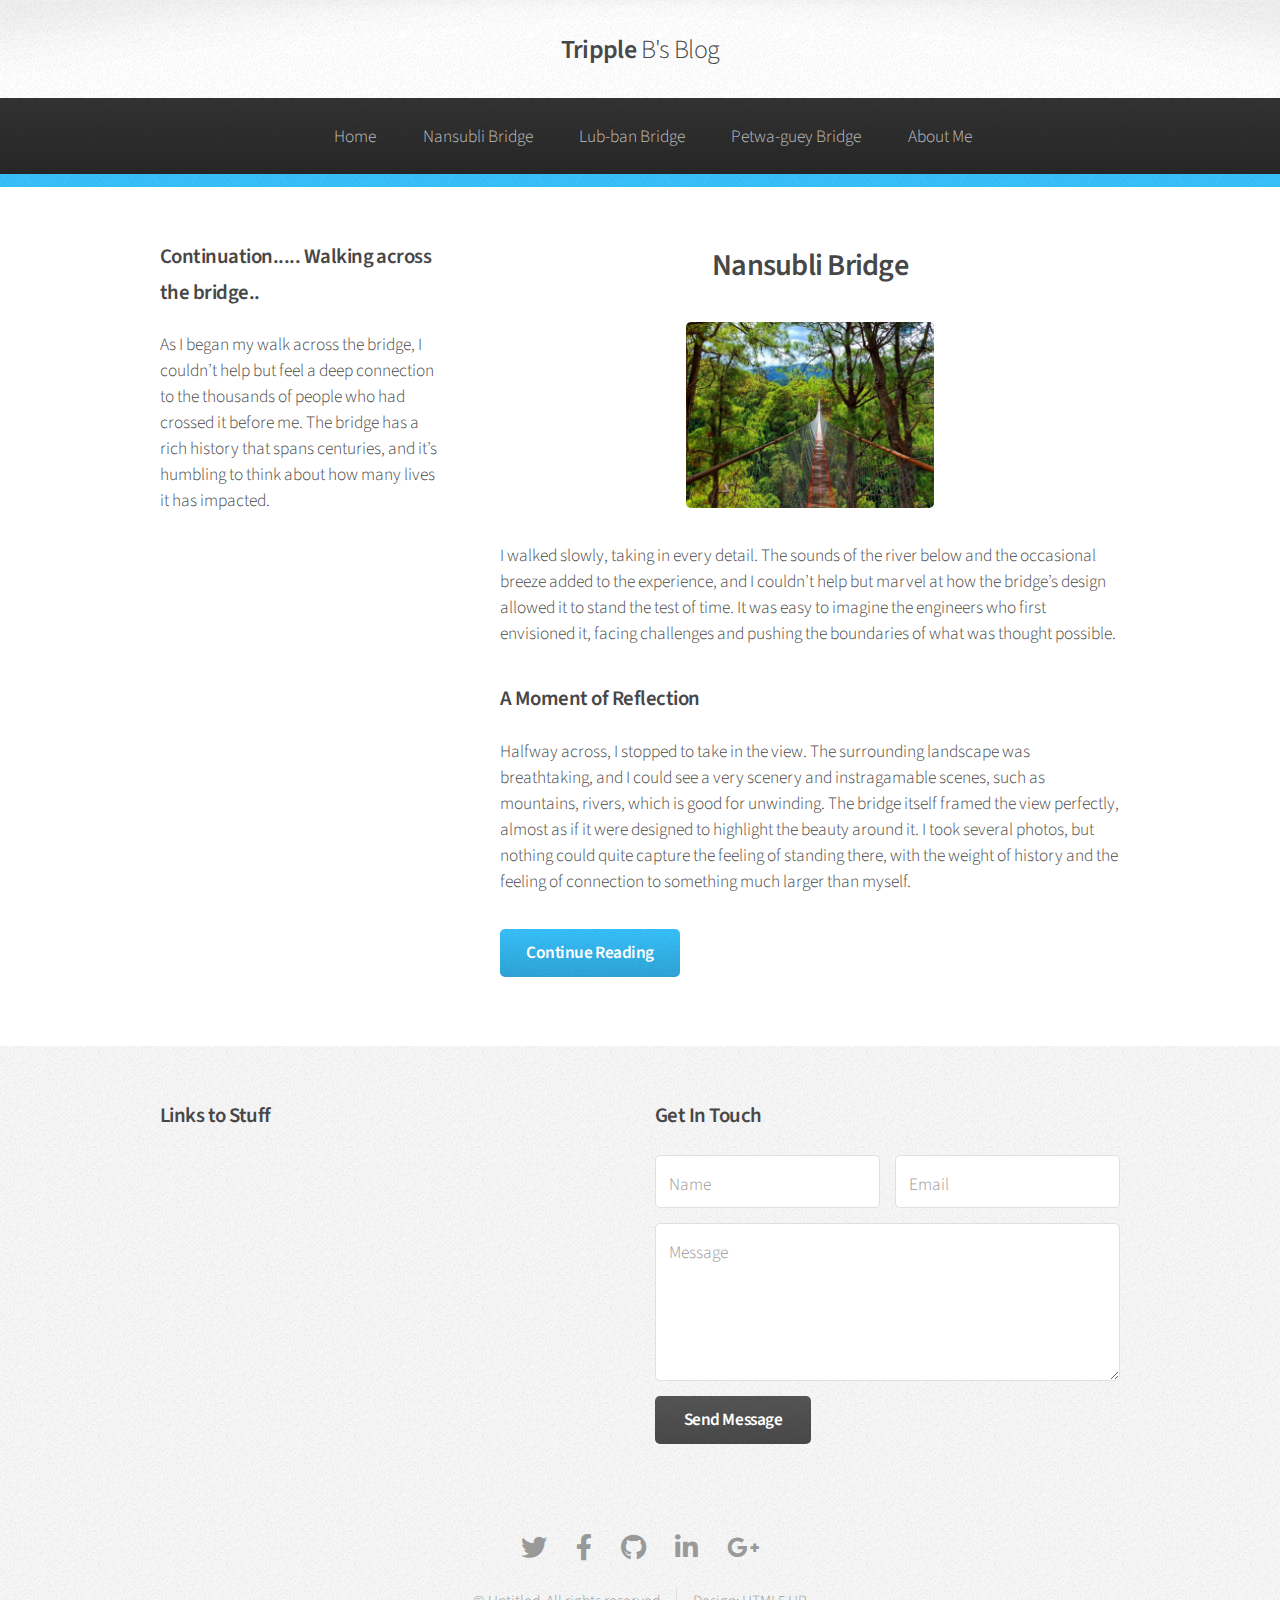
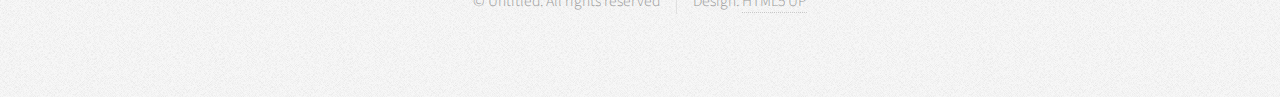
==== left-sidebar.html @ b0887f1e "Add files via upload" ====
<!DOCTYPE HTML>
<!--
	Arcana by HTML5 UP
	html5up.net | @ajlkn
	Free for personal and commercial use under the CCA 3.0 license (html5up.net/license)
-->
<html>
	<head>
		<title>tripple b's blog</title>
		<meta charset="utf-8" />
		<meta name="viewport" content="width=device-width, initial-scale=1, user-scalable=no" />
		<link rel="stylesheet" href="assets/css/main.css" />
	</head>
	<body class="is-preload">
		<div id="page-wrapper">

			<!-- Header -->
				<div id="header">

					<!-- Logo -->
						<h1><a href="index.html" id="logo">Tripple <em>B's Blog</em></a></h1>

					<!-- Nav -->
						<nav id="nav">
							<ul>
								<li><a href="index.html">Home</a></li>
								<li><a href="left-sidebar.html">Nansubli Bridge</a></li>
								<li><a href="right-sidebar.html">Lub-ban Bridge</a></li>
								<li><a href="two-sidebar.html">Petwa-guey Bridge</a></li>
								<li><a href="no-sidebar.html">About Me</a></li>
							</ul>
						</nav>

				</div>

			<!-- Main -->
				<section class="wrapper style1">
					<div class="container">
						<div class="row gtr-200">
							<div class="col-4 col-12-narrower">
								<div id="sidebar">

									<!-- Sidebar -->

										<section>
											<h3>Continuation..... Walking across the bridge..</h3>
											<p>As I began my walk across the bridge, I couldn’t help but feel a deep connection
												 to the thousands of people who had crossed it before me. The bridge has a rich 
												 history that spans centuries, and it’s humbling to think about how many lives 
												 it has impacted.

												</p>
										</section>
								</div>
							</div>
							<div class="col-8  col-12-narrower imp-narrower">
								<div id="content">

									<!-- Content -->

										<article>
											<header>
												<h2 style="text-align:center;">Nansubli Bridge</h2>
											</header>

											<span class="image featured"><img src="images/nansubli-bridge.jpg" alt="" /></span>

											<p>I walked slowly, taking in every detail. The sounds of the river below and the 
												occasional breeze added to the experience, and I couldn’t help but marvel at
												how the bridge’s design allowed it to stand the test of time. It was easy to 
												imagine the engineers who first envisioned it, facing challenges and pushing 
												the boundaries of what was thought possible.</p>

											<h3>A Moment of Reflection</h3>
											<p>Halfway across, I stopped to take in the view. The surrounding landscape was 
												breathtaking, and I could see a very scenery and instragamable scenes, such as mountains,
												 rivers, which is good for unwinding. The bridge itself framed the view perfectly, almost as 
												 if it were designed to highlight the beauty around it. I took several photos,
												  but nothing could quite capture the feeling of standing there, with the weight 
												  of history and the feeling of connection to something much larger than myself.</p>	
										</article>
										<footer>
											<a href="two-sidebar.html" class="button">Continue Reading</a>
										</footer>

								</div>
							</div>
						</div>
					</div>
				</section>

			<!-- Footer -->
				<div id="footer">
					<div class="container">
						<div class="row">
							<section class="col-3 col-6-narrower col-12-mobilep">
								<h3>Links to Stuff</h3>
								<ul class="links">
									<li><iframe width="560" height="315" src="https://www.youtube.com/embed/kICZlQ11jVE?si=MT_RJ6s
										PbfXjJcJY" title="YouTube video player" frameborder="0" allow="accelerometer; autoplay; cl
										ipboard-write; encrypted-media; gyroscope; picture-in-picture; web-share" referrerpolicy="
										strict-origin-when-cross-origin" allowfullscreen></iframe></li>
								</ul>
							</section>
							<section class="col-3 col-6-narrower col-12-mobilep">

							</section>
							<section class="col-6 col-12-narrower">
								<h3>Get In Touch</h3>
								<form>
									<div class="row gtr-50">
										<div class="col-6 col-12-mobilep">
											<input type="text" name="name" id="name" placeholder="Name" />
										</div>
										<div class="col-6 col-12-mobilep">
											<input type="email" name="email" id="email" placeholder="Email" />
										</div>
										<div class="col-12">
											<textarea name="message" id="message" placeholder="Message" rows="5"></textarea>
										</div>
										<div class="col-12">
											<ul class="actions">
												<li><input type="submit" class="button alt" value="Send Message" /></li>
											</ul>
										</div>
									</div>
								</form>
							</section>
						</div>
					</div>

					<!-- Icons -->
						<ul class="icons">
							<li><a href="#" class="icon brands fa-twitter"><span class="label">Twitter</span></a></li>
							<li><a href="#" class="icon brands fa-facebook-f"><span class="label">Facebook</span></a></li>
							<li><a href="#" class="icon brands fa-github"><span class="label">GitHub</span></a></li>
							<li><a href="#" class="icon brands fa-linkedin-in"><span class="label">LinkedIn</span></a></li>
							<li><a href="#" class="icon brands fa-google-plus-g"><span class="label">Google+</span></a></li>
						</ul>

					<!-- Copyright -->
						<div class="copyright">
							<ul class="menu">
								<li>&copy; Untitled. All rights reserved</li><li>Design: <a href="http://html5up.net">HTML5 UP</a></li>
							</ul>
						</div>

				</div>

		</div>
	</body>
</html>
---- assets/css/main.css ----
@import url("fontawesome-all.min.css");
@import url("https://fonts.googleapis.com/css?family=Source+Sans+Pro:300,300italic,600,600italic");

/*
	Arcana by HTML5 UP
	html5up.net | @ajlkn
	Free for personal and commercial use under the CCA 3.0 license (html5up.net/license)
*/

html, body, div, span, applet, object,
iframe, h1, h2, h3, h4, h5, h6, p, blockquote,
pre, a, abbr, acronym, address, big, cite,
code, del, dfn, em, img, ins, kbd, q, s, samp,
small, strike, strong, sub, sup, tt, var, b,
u, i, center, dl, dt, dd, ol, ul, li, fieldset,
form, label, legend, table, caption, tbody,
tfoot, thead, tr, th, td, article, aside,
canvas, details, embed, figure, figcaption,
footer, header, hgroup, menu, nav, output, ruby,
section, summary, time, mark, audio, video {
	margin: 0;
	padding: 0;
	border: 0;
	font-size: 100%;
	font: inherit;
	vertical-align: baseline;}

article, aside, details, figcaption, figure,
footer, header, hgroup, menu, nav, section {
	display: block;}

body {
	line-height: 1;
}

ol, ul {
	list-style: none;
}

blockquote, q {
	quotes: none;
}

	blockquote:before, blockquote:after, q:before, q:after {
		content: '';
		content: none;
	}

table {
	border-collapse: collapse;
	border-spacing: 0;
}

body {
	-webkit-text-size-adjust: none;
}

mark {
	background-color: transparent;
	color: inherit;
}

input::-moz-focus-inner {
	border: 0;
	padding: 0;
}

input, select, textarea {
	-moz-appearance: none;
	-webkit-appearance: none;
	-ms-appearance: none;
	appearance: none;
}

/* Basic */

	html {
		box-sizing: border-box;
	}

	*, *:before, *:after {
		box-sizing: inherit;
	}

	body {
		background: #f7f7f7 url("images/bg01.png");
	}

		body.is-preload *, body.is-preload *:before, body.is-preload *:after {
			-moz-animation: none !important;
			-webkit-animation: none !important;
			-ms-animation: none !important;
			animation: none !important;
			-moz-transition: none !important;
			-webkit-transition: none !important;
			-ms-transition: none !important;
			transition: none !important;
		}

	body, input, select, textarea {
		color: #474747;
		font-family: 'Source Sans Pro', sans-serif;
		font-size: 16pt;
		font-weight: 300;
		line-height: 1.65em;
	}

	a {
		-moz-transition: color 0.2s ease-in-out, border-color 0.2s ease-in-out, opacity 0.2s ease-in-out;
		-webkit-transition: color 0.2s ease-in-out, border-color 0.2s ease-in-out, opacity 0.2s ease-in-out;
		-ms-transition: color 0.2s ease-in-out, border-color 0.2s ease-in-out, opacity 0.2s ease-in-out;
		transition: color 0.2s ease-in-out, border-color 0.2s ease-in-out, opacity 0.2s ease-in-out;
		color: #37c0fb;
		text-decoration: none;
		border-bottom: dotted 1px;
	}

		a:hover {
			color: #37c0fb;
			border-bottom-color: transparent;
		}

	strong, b {
		font-weight: 600;
	}

	em, i {
		font-style: italic;
	}

	p, ul, ol, dl, table, blockquote {
		margin: 0 0 2em 0;
	}

	h1, h2, h3, h4, h5, h6 {
		color: inherit;
		font-weight: 600;
		line-height: 1.75em;
		margin-bottom: 1em;
	}

		h1 a, h2 a, h3 a, h4 a, h5 a, h6 a {
			color: inherit;
			text-decoration: none;
		}

		h1 em, h2 em, h3 em, h4 em, h5 em, h6 em {
			font-style: normal;
			font-weight: 300;
		}

	h2 {
		font-size: 1.75em;
		letter-spacing: -0.025em;
	}

	h3 {
		font-size: 1.2em;
		letter-spacing: -0.025em;
	}

	sub {
		font-size: 0.8em;
		position: relative;
		top: 0.5em;
	}

	sup {
		font-size: 0.8em;
		position: relative;
		top: -0.5em;
	}

	hr {
		border-top: solid 1px #e0e0e0;
		border: 0;
		margin-bottom: 1.5em;
	}

	blockquote {
		border-left: solid 0.5em #e0e0e0;
		font-style: italic;
		padding: 1em 0 1em 2em;
	}

/* Container */

	.container {
		margin: 0 auto;
		max-width: 100%;
		width: 1400px;
	}

		@media screen and (max-width: 1680px) {

			.container {
				width: 1200px;
			}

		}

		@media screen and (max-width: 1280px) {

			.container {
				width: 960px;
			}

		}

		@media screen and (max-width: 980px) {

			.container {
				width: 95%;
			}

		}

		@media screen and (max-width: 840px) {

			.container {
				width: 95%;
			}

		}

		@media screen and (max-width: 736px) {

			.container {
				width: 90%;
			}

		}

		@media screen and (max-width: 480px) {

			.container {
				width: 100%;
			}

		}

/* Row */

	.row {
		display: flex;
		flex-wrap: wrap;
		box-sizing: border-box;
		align-items: stretch;
	}

		.row > * {
			box-sizing: border-box;
		}

		.row.gtr-uniform > * > :last-child {
			margin-bottom: 0;
		}

		.row.aln-left {
			justify-content: flex-start;
		}

		.row.aln-center {
			justify-content: center;
		}

		.row.aln-right {
			justify-content: flex-end;
		}

		.row.aln-top {
			align-items: flex-start;
		}

		.row.aln-middle {
			align-items: center;
		}

		.row.aln-bottom {
			align-items: flex-end;
		}

		.row > .imp {
			order: -1;
		}

		.row > .col-1 {
			width: 8.33333%;
		}

		.row > .off-1 {
			margin-left: 8.33333%;
		}

		.row > .col-2 {
			width: 16.66667%;
		}

		.row > .off-2 {
			margin-left: 16.66667%;
		}

		.row > .col-3 {
			width: 25%;
		}

		.row > .off-3 {
			margin-left: 25%;
		}

		.row > .col-4 {
			width: 33.33333%;
		}

		.row > .off-4 {
			margin-left: 33.33333%;
		}

		.row > .col-5 {
			width: 41.66667%;
		}

		.row > .off-5 {
			margin-left: 41.66667%;
		}

		.row > .col-6 {
			width: 50%;
		}

		.row > .off-6 {
			margin-left: 50%;
		}

		.row > .col-7 {
			width: 58.33333%;
		}

		.row > .off-7 {
			margin-left: 58.33333%;
		}

		.row > .col-8 {
			width: 66.66667%;
		}

		.row > .off-8 {
			margin-left: 66.66667%;
		}

		.row > .col-9 {
			width: 75%;
		}

		.row > .off-9 {
			margin-left: 75%;
		}

		.row > .col-10 {
			width: 83.33333%;
		}

		.row > .off-10 {
			margin-left: 83.33333%;
		}

		.row > .col-11 {
			width: 91.66667%;
		}

		.row > .off-11 {
			margin-left: 91.66667%;
		}

		.row > .col-12 {
			width: 100%;
		}

		.row > .off-12 {
			margin-left: 100%;
		}

		.row.gtr-0 {
			margin-top: 0px;
			margin-left: 0px;
		}

			.row.gtr-0 > * {
				padding: 0px 0 0 0px;
			}

			.row.gtr-0.gtr-uniform {
				margin-top: 0px;
			}

				.row.gtr-0.gtr-uniform > * {
					padding-top: 0px;
				}

		.row.gtr-25 {
			margin-top: -12.5px;
			margin-left: -12.5px;
		}

			.row.gtr-25 > * {
				padding: 12.5px 0 0 12.5px;
			}

			.row.gtr-25.gtr-uniform {
				margin-top: -12.5px;
			}

				.row.gtr-25.gtr-uniform > * {
					padding-top: 12.5px;
				}

		.row.gtr-50 {
			margin-top: -25px;
			margin-left: -25px;
		}

			.row.gtr-50 > * {
				padding: 25px 0 0 25px;
			}

			.row.gtr-50.gtr-uniform {
				margin-top: -25px;
			}

				.row.gtr-50.gtr-uniform > * {
					padding-top: 25px;
				}

		.row {
			margin-top: -50px;
			margin-left: -50px;
		}

			.row > * {
				padding: 50px 0 0 50px;
			}

			.row.gtr-uniform {
				margin-top: -50px;
			}

				.row.gtr-uniform > * {
					padding-top: 50px;
				}

		.row.gtr-150 {
			margin-top: -75px;
			margin-left: -75px;
		}

			.row.gtr-150 > * {
				padding: 75px 0 0 75px;
			}

			.row.gtr-150.gtr-uniform {
				margin-top: -75px;
			}

				.row.gtr-150.gtr-uniform > * {
					padding-top: 75px;
				}

		.row.gtr-200 {
			margin-top: -100px;
			margin-left: -100px;
		}

			.row.gtr-200 > * {
				padding: 100px 0 0 100px;
			}

			.row.gtr-200.gtr-uniform {
				margin-top: -100px;
			}

				.row.gtr-200.gtr-uniform > * {
					padding-top: 100px;
				}

		@media screen and (max-width: 1680px) {

			.row {
				display: flex;
				flex-wrap: wrap;
				box-sizing: border-box;
				align-items: stretch;
			}

				.row > * {
					box-sizing: border-box;
				}

				.row.gtr-uniform > * > :last-child {
					margin-bottom: 0;
				}

				.row.aln-left {
					justify-content: flex-start;
				}

				.row.aln-center {
					justify-content: center;
				}

				.row.aln-right {
					justify-content: flex-end;
				}

				.row.aln-top {
					align-items: flex-start;
				}

				.row.aln-middle {
					align-items: center;
				}

				.row.aln-bottom {
					align-items: flex-end;
				}

				.row > .imp-wide {
					order: -1;
				}

				.row > .col-1-wide {
					width: 8.33333%;
				}

				.row > .off-1-wide {
					margin-left: 8.33333%;
				}

				.row > .col-2-wide {
					width: 16.66667%;
				}

				.row > .off-2-wide {
					margin-left: 16.66667%;
				}

				.row > .col-3-wide {
					width: 25%;
				}

				.row > .off-3-wide {
					margin-left: 25%;
				}

				.row > .col-4-wide {
					width: 33.33333%;
				}

				.row > .off-4-wide {
					margin-left: 33.33333%;
				}

				.row > .col-5-wide {
					width: 41.66667%;
				}

				.row > .off-5-wide {
					margin-left: 41.66667%;
				}

				.row > .col-6-wide {
					width: 50%;
				}

				.row > .off-6-wide {
					margin-left: 50%;
				}

				.row > .col-7-wide {
					width: 58.33333%;
				}

				.row > .off-7-wide {
					margin-left: 58.33333%;
				}

				.row > .col-8-wide {
					width: 66.66667%;
				}

				.row > .off-8-wide {
					margin-left: 66.66667%;
				}

				.row > .col-9-wide {
					width: 75%;
				}

				.row > .off-9-wide {
					margin-left: 75%;
				}

				.row > .col-10-wide {
					width: 83.33333%;
				}

				.row > .off-10-wide {
					margin-left: 83.33333%;
				}

				.row > .col-11-wide {
					width: 91.66667%;
				}

				.row > .off-11-wide {
					margin-left: 91.66667%;
				}

				.row > .col-12-wide {
					width: 100%;
				}

				.row > .off-12-wide {
					margin-left: 100%;
				}

				.row.gtr-0 {
					margin-top: 0px;
					margin-left: 0px;
				}

					.row.gtr-0 > * {
						padding: 0px 0 0 0px;
					}

					.row.gtr-0.gtr-uniform {
						margin-top: 0px;
					}

						.row.gtr-0.gtr-uniform > * {
							padding-top: 0px;
						}

				.row.gtr-25 {
					margin-top: -10px;
					margin-left: -10px;
				}

					.row.gtr-25 > * {
						padding: 10px 0 0 10px;
					}

					.row.gtr-25.gtr-uniform {
						margin-top: -10px;
					}

						.row.gtr-25.gtr-uniform > * {
							padding-top: 10px;
						}

				.row.gtr-50 {
					margin-top: -20px;
					margin-left: -20px;
				}

					.row.gtr-50 > * {
						padding: 20px 0 0 20px;
					}

					.row.gtr-50.gtr-uniform {
						margin-top: -20px;
					}

						.row.gtr-50.gtr-uniform > * {
							padding-top: 20px;
						}

				.row {
					margin-top: -40px;
					margin-left: -40px;
				}

					.row > * {
						padding: 40px 0 0 40px;
					}

					.row.gtr-uniform {
						margin-top: -40px;
					}

						.row.gtr-uniform > * {
							padding-top: 40px;
						}

				.row.gtr-150 {
					margin-top: -60px;
					margin-left: -60px;
				}

					.row.gtr-150 > * {
						padding: 60px 0 0 60px;
					}

					.row.gtr-150.gtr-uniform {
						margin-top: -60px;
					}

						.row.gtr-150.gtr-uniform > * {
							padding-top: 60px;
						}

				.row.gtr-200 {
					margin-top: -80px;
					margin-left: -80px;
				}

					.row.gtr-200 > * {
						padding: 80px 0 0 80px;
					}

					.row.gtr-200.gtr-uniform {
						margin-top: -80px;
					}

						.row.gtr-200.gtr-uniform > * {
							padding-top: 80px;
						}

		}

		@media screen and (max-width: 1280px) {

			.row {
				display: flex;
				flex-wrap: wrap;
				box-sizing: border-box;
				align-items: stretch;
			}

				.row > * {
					box-sizing: border-box;
				}

				.row.gtr-uniform > * > :last-child {
					margin-bottom: 0;
				}

				.row.aln-left {
					justify-content: flex-start;
				}

				.row.aln-center {
					justify-content: center;
				}

				.row.aln-right {
					justify-content: flex-end;
				}

				.row.aln-top {
					align-items: flex-start;
				}

				.row.aln-middle {
					align-items: center;
				}

				.row.aln-bottom {
					align-items: flex-end;
				}

				.row > .imp-normal {
					order: -1;
				}

				.row > .col-1-normal {
					width: 8.33333%;
				}

				.row > .off-1-normal {
					margin-left: 8.33333%;
				}

				.row > .col-2-normal {
					width: 16.66667%;
				}

				.row > .off-2-normal {
					margin-left: 16.66667%;
				}

				.row > .col-3-normal {
					width: 25%;
				}

				.row > .off-3-normal {
					margin-left: 25%;
				}

				.row > .col-4-normal {
					width: 33.33333%;
				}

				.row > .off-4-normal {
					margin-left: 33.33333%;
				}

				.row > .col-5-normal {
					width: 41.66667%;
				}

				.row > .off-5-normal {
					margin-left: 41.66667%;
				}

				.row > .col-6-normal {
					width: 50%;
				}

				.row > .off-6-normal {
					margin-left: 50%;
				}

				.row > .col-7-normal {
					width: 58.33333%;
				}

				.row > .off-7-normal {
					margin-left: 58.33333%;
				}

				.row > .col-8-normal {
					width: 66.66667%;
				}

				.row > .off-8-normal {
					margin-left: 66.66667%;
				}

				.row > .col-9-normal {
					width: 75%;
				}

				.row > .off-9-normal {
					margin-left: 75%;
				}

				.row > .col-10-normal {
					width: 83.33333%;
				}

				.row > .off-10-normal {
					margin-left: 83.33333%;
				}

				.row > .col-11-normal {
					width: 91.66667%;
				}

				.row > .off-11-normal {
					margin-left: 91.66667%;
				}

				.row > .col-12-normal {
					width: 100%;
				}

				.row > .off-12-normal {
					margin-left: 100%;
				}

				.row.gtr-0 {
					margin-top: 0px;
					margin-left: 0px;
				}

					.row.gtr-0 > * {
						padding: 0px 0 0 0px;
					}

					.row.gtr-0.gtr-uniform {
						margin-top: 0px;
					}

						.row.gtr-0.gtr-uniform > * {
							padding-top: 0px;
						}

				.row.gtr-25 {
					margin-top: -7.5px;
					margin-left: -7.5px;
				}

					.row.gtr-25 > * {
						padding: 7.5px 0 0 7.5px;
					}

					.row.gtr-25.gtr-uniform {
						margin-top: -7.5px;
					}

						.row.gtr-25.gtr-uniform > * {
							padding-top: 7.5px;
						}

				.row.gtr-50 {
					margin-top: -15px;
					margin-left: -15px;
				}

					.row.gtr-50 > * {
						padding: 15px 0 0 15px;
					}

					.row.gtr-50.gtr-uniform {
						margin-top: -15px;
					}

						.row.gtr-50.gtr-uniform > * {
							padding-top: 15px;
						}

				.row {
					margin-top: -30px;
					margin-left: -30px;
				}

					.row > * {
						padding: 30px 0 0 30px;
					}

					.row.gtr-uniform {
						margin-top: -30px;
					}

						.row.gtr-uniform > * {
							padding-top: 30px;
						}

				.row.gtr-150 {
					margin-top: -45px;
					margin-left: -45px;
				}

					.row.gtr-150 > * {
						padding: 45px 0 0 45px;
					}

					.row.gtr-150.gtr-uniform {
						margin-top: -45px;
					}

						.row.gtr-150.gtr-uniform > * {
							padding-top: 45px;
						}

				.row.gtr-200 {
					margin-top: -60px;
					margin-left: -60px;
				}

					.row.gtr-200 > * {
						padding: 60px 0 0 60px;
					}

					.row.gtr-200.gtr-uniform {
						margin-top: -60px;
					}

						.row.gtr-200.gtr-uniform > * {
							padding-top: 60px;
						}

		}

		@media screen and (max-width: 980px) {

			.row {
				display: flex;
				flex-wrap: wrap;
				box-sizing: border-box;
				align-items: stretch;
			}

				.row > * {
					box-sizing: border-box;
				}

				.row.gtr-uniform > * > :last-child {
					margin-bottom: 0;
				}

				.row.aln-left {
					justify-content: flex-start;
				}

				.row.aln-center {
					justify-content: center;
				}

				.row.aln-right {
					justify-content: flex-end;
				}

				.row.aln-top {
					align-items: flex-start;
				}

				.row.aln-middle {
					align-items: center;
				}

				.row.aln-bottom {
					align-items: flex-end;
				}

				.row > .imp-narrow {
					order: -1;
				}

				.row > .col-1-narrow {
					width: 8.33333%;
				}

				.row > .off-1-narrow {
					margin-left: 8.33333%;
				}

				.row > .col-2-narrow {
					width: 16.66667%;
				}

				.row > .off-2-narrow {
					margin-left: 16.66667%;
				}

				.row > .col-3-narrow {
					width: 25%;
				}

				.row > .off-3-narrow {
					margin-left: 25%;
				}

				.row > .col-4-narrow {
					width: 33.33333%;
				}

				.row > .off-4-narrow {
					margin-left: 33.33333%;
				}

				.row > .col-5-narrow {
					width: 41.66667%;
				}

				.row > .off-5-narrow {
					margin-left: 41.66667%;
				}

				.row > .col-6-narrow {
					width: 50%;
				}

				.row > .off-6-narrow {
					margin-left: 50%;
				}

				.row > .col-7-narrow {
					width: 58.33333%;
				}

				.row > .off-7-narrow {
					margin-left: 58.33333%;
				}

				.row > .col-8-narrow {
					width: 66.66667%;
				}

				.row > .off-8-narrow {
					margin-left: 66.66667%;
				}

				.row > .col-9-narrow {
					width: 75%;
				}

				.row > .off-9-narrow {
					margin-left: 75%;
				}

				.row > .col-10-narrow {
					width: 83.33333%;
				}

				.row > .off-10-narrow {
					margin-left: 83.33333%;
				}

				.row > .col-11-narrow {
					width: 91.66667%;
				}

				.row > .off-11-narrow {
					margin-left: 91.66667%;
				}

				.row > .col-12-narrow {
					width: 100%;
				}

				.row > .off-12-narrow {
					margin-left: 100%;
				}

				.row.gtr-0 {
					margin-top: 0px;
					margin-left: 0px;
				}

					.row.gtr-0 > * {
						padding: 0px 0 0 0px;
					}

					.row.gtr-0.gtr-uniform {
						margin-top: 0px;
					}

						.row.gtr-0.gtr-uniform > * {
							padding-top: 0px;
						}

				.row.gtr-25 {
					margin-top: -7.5px;
					margin-left: -7.5px;
				}

					.row.gtr-25 > * {
						padding: 7.5px 0 0 7.5px;
					}

					.row.gtr-25.gtr-uniform {
						margin-top: -7.5px;
					}

						.row.gtr-25.gtr-uniform > * {
							padding-top: 7.5px;
						}

				.row.gtr-50 {
					margin-top: -15px;
					margin-left: -15px;
				}

					.row.gtr-50 > * {
						padding: 15px 0 0 15px;
					}

					.row.gtr-50.gtr-uniform {
						margin-top: -15px;
					}

						.row.gtr-50.gtr-uniform > * {
							padding-top: 15px;
						}

				.row {
					margin-top: -30px;
					margin-left: -30px;
				}

					.row > * {
						padding: 30px 0 0 30px;
					}

					.row.gtr-uniform {
						margin-top: -30px;
					}

						.row.gtr-uniform > * {
							padding-top: 30px;
						}

				.row.gtr-150 {
					margin-top: -45px;
					margin-left: -45px;
				}

					.row.gtr-150 > * {
						padding: 45px 0 0 45px;
					}

					.row.gtr-150.gtr-uniform {
						margin-top: -45px;
					}

						.row.gtr-150.gtr-uniform > * {
							padding-top: 45px;
						}

				.row.gtr-200 {
					margin-top: -60px;
					margin-left: -60px;
				}

					.row.gtr-200 > * {
						padding: 60px 0 0 60px;
					}

					.row.gtr-200.gtr-uniform {
						margin-top: -60px;
					}

						.row.gtr-200.gtr-uniform > * {
							padding-top: 60px;
						}

		}

		@media screen and (max-width: 840px) {

			.row {
				display: flex;
				flex-wrap: wrap;
				box-sizing: border-box;
				align-items: stretch;
			}

				.row > * {
					box-sizing: border-box;
				}

				.row.gtr-uniform > * > :last-child {
					margin-bottom: 0;
				}

				.row.aln-left {
					justify-content: flex-start;
				}

				.row.aln-center {
					justify-content: center;
				}

				.row.aln-right {
					justify-content: flex-end;
				}

				.row.aln-top {
					align-items: flex-start;
				}

				.row.aln-middle {
					align-items: center;
				}

				.row.aln-bottom {
					align-items: flex-end;
				}

				.row > .imp-narrower {
					order: -1;
				}

				.row > .col-1-narrower {
					width: 8.33333%;
				}

				.row > .off-1-narrower {
					margin-left: 8.33333%;
				}

				.row > .col-2-narrower {
					width: 16.66667%;
				}

				.row > .off-2-narrower {
					margin-left: 16.66667%;
				}

				.row > .col-3-narrower {
					width: 25%;
				}

				.row > .off-3-narrower {
					margin-left: 25%;
				}

				.row > .col-4-narrower {
					width: 33.33333%;
				}

				.row > .off-4-narrower {
					margin-left: 33.33333%;
				}

				.row > .col-5-narrower {
					width: 41.66667%;
				}

				.row > .off-5-narrower {
					margin-left: 41.66667%;
				}

				.row > .col-6-narrower {
					width: 50%;
				}

				.row > .off-6-narrower {
					margin-left: 50%;
				}

				.row > .col-7-narrower {
					width: 58.33333%;
				}

				.row > .off-7-narrower {
					margin-left: 58.33333%;
				}

				.row > .col-8-narrower {
					width: 66.66667%;
				}

				.row > .off-8-narrower {
					margin-left: 66.66667%;
				}

				.row > .col-9-narrower {
					width: 75%;
				}

				.row > .off-9-narrower {
					margin-left: 75%;
				}

				.row > .col-10-narrower {
					width: 83.33333%;
				}

				.row > .off-10-narrower {
					margin-left: 83.33333%;
				}

				.row > .col-11-narrower {
					width: 91.66667%;
				}

				.row > .off-11-narrower {
					margin-left: 91.66667%;
				}

				.row > .col-12-narrower {
					width: 100%;
				}

				.row > .off-12-narrower {
					margin-left: 100%;
				}

				.row.gtr-0 {
					margin-top: 0px;
					margin-left: 0px;
				}

					.row.gtr-0 > * {
						padding: 0px 0 0 0px;
					}

					.row.gtr-0.gtr-uniform {
						margin-top: 0px;
					}

						.row.gtr-0.gtr-uniform > * {
							padding-top: 0px;
						}

				.row.gtr-25 {
					margin-top: -7.5px;
					margin-left: -7.5px;
				}

					.row.gtr-25 > * {
						padding: 7.5px 0 0 7.5px;
					}

					.row.gtr-25.gtr-uniform {
						margin-top: -7.5px;
					}

						.row.gtr-25.gtr-uniform > * {
							padding-top: 7.5px;
						}

				.row.gtr-50 {
					margin-top: -15px;
					margin-left: -15px;
				}

					.row.gtr-50 > * {
						padding: 15px 0 0 15px;
					}

					.row.gtr-50.gtr-uniform {
						margin-top: -15px;
					}

						.row.gtr-50.gtr-uniform > * {
							padding-top: 15px;
						}

				.row {
					margin-top: -30px;
					margin-left: -30px;
				}

					.row > * {
						padding: 30px 0 0 30px;
					}

					.row.gtr-uniform {
						margin-top: -30px;
					}

						.row.gtr-uniform > * {
							padding-top: 30px;
						}

				.row.gtr-150 {
					margin-top: -45px;
					margin-left: -45px;
				}

					.row.gtr-150 > * {
						padding: 45px 0 0 45px;
					}

					.row.gtr-150.gtr-uniform {
						margin-top: -45px;
					}

						.row.gtr-150.gtr-uniform > * {
							padding-top: 45px;
						}

				.row.gtr-200 {
					margin-top: -60px;
					margin-left: -60px;
				}

					.row.gtr-200 > * {
						padding: 60px 0 0 60px;
					}

					.row.gtr-200.gtr-uniform {
						margin-top: -60px;
					}

						.row.gtr-200.gtr-uniform > * {
							padding-top: 60px;
						}

		}

		@media screen and (max-width: 736px) {

			.row {
				display: flex;
				flex-wrap: wrap;
				box-sizing: border-box;
				align-items: stretch;
			}

				.row > * {
					box-sizing: border-box;
				}

				.row.gtr-uniform > * > :last-child {
					margin-bottom: 0;
				}

				.row.aln-left {
					justify-content: flex-start;
				}

				.row.aln-center {
					justify-content: center;
				}

				.row.aln-right {
					justify-content: flex-end;
				}

				.row.aln-top {
					align-items: flex-start;
				}

				.row.aln-middle {
					align-items: center;
				}

				.row.aln-bottom {
					align-items: flex-end;
				}

				.row > .imp-mobile {
					order: -1;
				}

				.row > .col-1-mobile {
					width: 8.33333%;
				}

				.row > .off-1-mobile {
					margin-left: 8.33333%;
				}

				.row > .col-2-mobile {
					width: 16.66667%;
				}

				.row > .off-2-mobile {
					margin-left: 16.66667%;
				}

				.row > .col-3-mobile {
					width: 25%;
				}

				.row > .off-3-mobile {
					margin-left: 25%;
				}

				.row > .col-4-mobile {
					width: 33.33333%;
				}

				.row > .off-4-mobile {
					margin-left: 33.33333%;
				}

				.row > .col-5-mobile {
					width: 41.66667%;
				}

				.row > .off-5-mobile {
					margin-left: 41.66667%;
				}

				.row > .col-6-mobile {
					width: 50%;
				}

				.row > .off-6-mobile {
					margin-left: 50%;
				}

				.row > .col-7-mobile {
					width: 58.33333%;
				}

				.row > .off-7-mobile {
					margin-left: 58.33333%;
				}

				.row > .col-8-mobile {
					width: 66.66667%;
				}

				.row > .off-8-mobile {
					margin-left: 66.66667%;
				}

				.row > .col-9-mobile {
					width: 75%;
				}

				.row > .off-9-mobile {
					margin-left: 75%;
				}

				.row > .col-10-mobile {
					width: 83.33333%;
				}

				.row > .off-10-mobile {
					margin-left: 83.33333%;
				}

				.row > .col-11-mobile {
					width: 91.66667%;
				}

				.row > .off-11-mobile {
					margin-left: 91.66667%;
				}

				.row > .col-12-mobile {
					width: 100%;
				}

				.row > .off-12-mobile {
					margin-left: 100%;
				}

				.row.gtr-0 {
					margin-top: 0px;
					margin-left: 0px;
				}

					.row.gtr-0 > * {
						padding: 0px 0 0 0px;
					}

					.row.gtr-0.gtr-uniform {
						margin-top: 0px;
					}

						.row.gtr-0.gtr-uniform > * {
							padding-top: 0px;
						}

				.row.gtr-25 {
					margin-top: -5px;
					margin-left: -5px;
				}

					.row.gtr-25 > * {
						padding: 5px 0 0 5px;
					}

					.row.gtr-25.gtr-uniform {
						margin-top: -5px;
					}

						.row.gtr-25.gtr-uniform > * {
							padding-top: 5px;
						}

				.row.gtr-50 {
					margin-top: -10px;
					margin-left: -10px;
				}

					.row.gtr-50 > * {
						padding: 10px 0 0 10px;
					}

					.row.gtr-50.gtr-uniform {
						margin-top: -10px;
					}

						.row.gtr-50.gtr-uniform > * {
							padding-top: 10px;
						}

				.row {
					margin-top: -20px;
					margin-left: -20px;
				}

					.row > * {
						padding: 20px 0 0 20px;
					}

					.row.gtr-uniform {
						margin-top: -20px;
					}

						.row.gtr-uniform > * {
							padding-top: 20px;
						}

				.row.gtr-150 {
					margin-top: -30px;
					margin-left: -30px;
				}

					.row.gtr-150 > * {
						padding: 30px 0 0 30px;
					}

					.row.gtr-150.gtr-uniform {
						margin-top: -30px;
					}

						.row.gtr-150.gtr-uniform > * {
							padding-top: 30px;
						}

				.row.gtr-200 {
					margin-top: -40px;
					margin-left: -40px;
				}

					.row.gtr-200 > * {
						padding: 40px 0 0 40px;
					}

					.row.gtr-200.gtr-uniform {
						margin-top: -40px;
					}

						.row.gtr-200.gtr-uniform > * {
							padding-top: 40px;
						}

		}

		@media screen and (max-width: 480px) {

			.row {
				display: flex;
				flex-wrap: wrap;
				box-sizing: border-box;
				align-items: stretch;
			}

				.row > * {
					box-sizing: border-box;
				}

				.row.gtr-uniform > * > :last-child {
					margin-bottom: 0;
				}

				.row.aln-left {
					justify-content: flex-start;
				}

				.row.aln-center {
					justify-content: center;
				}

				.row.aln-right {
					justify-content: flex-end;
				}

				.row.aln-top {
					align-items: flex-start;
				}

				.row.aln-middle {
					align-items: center;
				}

				.row.aln-bottom {
					align-items: flex-end;
				}

				.row > .imp-mobilep {
					order: -1;
				}

				.row > .col-1-mobilep {
					width: 8.33333%;
				}

				.row > .off-1-mobilep {
					margin-left: 8.33333%;
				}

				.row > .col-2-mobilep {
					width: 16.66667%;
				}

				.row > .off-2-mobilep {
					margin-left: 16.66667%;
				}

				.row > .col-3-mobilep {
					width: 25%;
				}

				.row > .off-3-mobilep {
					margin-left: 25%;
				}

				.row > .col-4-mobilep {
					width: 33.33333%;
				}

				.row > .off-4-mobilep {
					margin-left: 33.33333%;
				}

				.row > .col-5-mobilep {
					width: 41.66667%;
				}

				.row > .off-5-mobilep {
					margin-left: 41.66667%;
				}

				.row > .col-6-mobilep {
					width: 50%;
				}

				.row > .off-6-mobilep {
					margin-left: 50%;
				}

				.row > .col-7-mobilep {
					width: 58.33333%;
				}

				.row > .off-7-mobilep {
					margin-left: 58.33333%;
				}

				.row > .col-8-mobilep {
					width: 66.66667%;
				}

				.row > .off-8-mobilep {
					margin-left: 66.66667%;
				}

				.row > .col-9-mobilep {
					width: 75%;
				}

				.row > .off-9-mobilep {
					margin-left: 75%;
				}

				.row > .col-10-mobilep {
					width: 83.33333%;
				}

				.row > .off-10-mobilep {
					margin-left: 83.33333%;
				}

				.row > .col-11-mobilep {
					width: 91.66667%;
				}

				.row > .off-11-mobilep {
					margin-left: 91.66667%;
				}

				.row > .col-12-mobilep {
					width: 100%;
				}

				.row > .off-12-mobilep {
					margin-left: 100%;
				}

				.row.gtr-0 {
					margin-top: 0px;
					margin-left: 0px;
				}

					.row.gtr-0 > * {
						padding: 0px 0 0 0px;
					}

					.row.gtr-0.gtr-uniform {
						margin-top: 0px;
					}

						.row.gtr-0.gtr-uniform > * {
							padding-top: 0px;
						}

				.row.gtr-25 {
					margin-top: -5px;
					margin-left: -5px;
				}

					.row.gtr-25 > * {
						padding: 5px 0 0 5px;
					}

					.row.gtr-25.gtr-uniform {
						margin-top: -5px;
					}

						.row.gtr-25.gtr-uniform > * {
							padding-top: 5px;
						}

				.row.gtr-50 {
					margin-top: -10px;
					margin-left: -10px;
				}

					.row.gtr-50 > * {
						padding: 10px 0 0 10px;
					}

					.row.gtr-50.gtr-uniform {
						margin-top: -10px;
					}

						.row.gtr-50.gtr-uniform > * {
							padding-top: 10px;
						}

				.row {
					margin-top: -20px;
					margin-left: -20px;
				}

					.row > * {
						padding: 20px 0 0 20px;
					}

					.row.gtr-uniform {
						margin-top: -20px;
					}

						.row.gtr-uniform > * {
							padding-top: 20px;
						}

				.row.gtr-150 {
					margin-top: -30px;
					margin-left: -30px;
				}

					.row.gtr-150 > * {
						padding: 30px 0 0 30px;
					}

					.row.gtr-150.gtr-uniform {
						margin-top: -30px;
					}

						.row.gtr-150.gtr-uniform > * {
							padding-top: 30px;
						}

				.row.gtr-200 {
					margin-top: -40px;
					margin-left: -40px;
				}

					.row.gtr-200 > * {
						padding: 40px 0 0 40px;
					}

					.row.gtr-200.gtr-uniform {
						margin-top: -40px;
					}

						.row.gtr-200.gtr-uniform > * {
							padding-top: 40px;
						}

		}

/* Section/Article */

	section.special, article.special {
		text-align: center;
	}

	header p {
		color: #999;
		font-size: 1.25em;
		position: relative;
		margin-top: -1.25em;
		margin-bottom: 2.25em;
	}

	header.major {
		text-align: center;
		margin: 0 0 2em 0;
	}

		header.major h2 {
			font-size: 2.25em;
		}

		header.major p {
			position: relative;
			border-top: solid 1px #e0e0e0;
			padding: 1em 0 0 0;
			margin: 0;
			top: -1em;
			font-size: 1.5em;
			letter-spacing: -0.025em;
		}

	footer {
		margin: 0 0 3em 0;
	}

		footer > :last-child {
			margin-bottom: 0;
		}

		footer.major {
			padding-top: 3em;
		}

/* Form */

	input[type="text"],
	input[type="password"],
	input[type="email"],
	textarea {
		-moz-appearance: none;
		-webkit-appearance: none;
		-ms-appearance: none;
		appearance: none;
		-moz-transition: border-color 0.2s ease-in-out;
		-webkit-transition: border-color 0.2s ease-in-out;
		-ms-transition: border-color 0.2s ease-in-out;
		transition: border-color 0.2s ease-in-out;
		background: #fff;
		border: solid 1px #e0e0e0;
		border-radius: 5px;
		color: inherit;
		display: block;
		outline: 0;
		padding: 0.75em;
		text-decoration: none;
		width: 100%;
	}

		input[type="text"]:focus,
		input[type="password"]:focus,
		input[type="email"]:focus,
		textarea:focus {
			border-color: #37c0fb;
		}

	input[type="text"],
	input[type="password"],
	input[type="email"] {
		line-height: 1em;
	}

	label {
		display: block;
		color: inherit;
		font-weight: 600;
		line-height: 1.75em;
		margin-bottom: 0.5em;
	}

	::-webkit-input-placeholder {
		color: #999;
		position: relative;
		top: 3px;
	}

	:-moz-placeholder {
		color: #999;
	}

	::-moz-placeholder {
		color: #999;
	}

	:-ms-input-placeholder {
		color: #999;
	}

/* Image */

	.image {
		border: 0;
		display: inline-block;
		position: relative;
		border-radius: 5px;
	}

		.image img {
			display: block;
			border-radius: 5px;
		}

		.image.left {
			display: block;
			float: left;
			margin: 0 2em 2em 0;
			position: relative;
			top: 0.25em;
		}

			.image.left img {
				display: block;
				width: 100%;
			}

		.image.fit {
			display: block;
		}

			.image.fit img {
				display: block;
				width: 100%;
			}

		.image.featured {
			display: block;
			margin: 0 0 2em 0;
		}

			.image.featured img {
				display: block;
				width: 40%;
				margin-left:30% ;
			}

/* Icon */

	.icon {
		text-decoration: none;
		position: relative;
		text-decoration: none;
	}

		.icon:before {
			-moz-osx-font-smoothing: grayscale;
			-webkit-font-smoothing: antialiased;
			display: inline-block;
			font-style: normal;
			font-variant: normal;
			text-rendering: auto;
			line-height: 1;
			text-transform: none !important;
			font-family: 'Font Awesome 5 Free';
			font-weight: 400;
		}

		.icon > .label {
			display: none;
		}

		.icon:before {
			line-height: inherit;
		}

		.icon.solid:before {
			font-weight: 900;
		}

		.icon.brands:before {
			font-family: 'Font Awesome 5 Brands';
		}

		.icon.major {
			text-align: center;
			cursor: default;
			background-color: #37c0fb;
			background-image: -moz-linear-gradient(top, rgba(0,0,0,0), rgba(0,0,0,0.15)), url("images/bg01.png");
			background-image: -webkit-linear-gradient(top, rgba(0,0,0,0), rgba(0,0,0,0.15)), url("images/bg01.png");
			background-image: -ms-linear-gradient(top, rgba(0,0,0,0), rgba(0,0,0,0.15)), url("images/bg01.png");
			background-image: linear-gradient(top, rgba(0,0,0,0), rgba(0,0,0,0.15)), url("images/bg01.png");
			color: #fff;
			border-radius: 100%;
			display: inline-block;
			width: 5em;
			height: 5em;
			line-height: 5em;
			box-shadow: 0 0 0 7px white, 0 0 0 8px #e0e0e0;
			margin: 0 0 2em 0;
		}

			.icon.major:before {
				font-size: 36px;
			}

/* Lists */

	ol {
		list-style: decimal;
		padding-left: 1.25em;
	}

		ol li {
			padding-left: 0.25em;
		}

	ul {
		list-style: disc;
		padding-left: 1em;
	}

		ul li {
			padding-left: 0.5em;
		}

/* Links */

	ul.links {
		list-style: none;
		padding-left: 0;
	}

		ul.links li {
			line-height: 2.5em;
			padding-left: 0;
		}

/* Icons */

	ul.icons {
		cursor: default;
		list-style: none;
		padding-left: 0;
	}

		ul.icons li {
			display: inline-block;
			line-height: 1em;
			padding-left: 1.5em;
		}

			ul.icons li:first-child {
				padding-left: 0;
			}

			ul.icons li a, ul.icons li span {
				font-size: 2em;
				border: 0;
			}

/* Menu */

	ul.menu {
		list-style: none;
		padding-left: 0;
	}

		ul.menu li {
			border-left: solid 1px #e0e0e0;
			display: inline-block;
			padding: 0 0 0 1em;
			margin: 0 0 0 1em;
		}

			ul.menu li:first-child {
				border-left: 0;
				margin-left: 0;
				padding-left: 0;
			}

/* Actions */

	ul.actions {
		display: -moz-flex;
		display: -webkit-flex;
		display: -ms-flex;
		display: flex;
		cursor: default;
		list-style: none;
		margin-left: -1em;
		padding-left: 0;
	}

		ul.actions li {
			padding: 0 0 0 1em;
			vertical-align: middle;
		}

		ul.actions.special {
			-moz-justify-content: center;
			-webkit-justify-content: center;
			-ms-justify-content: center;
			justify-content: center;
			width: 100%;
			margin-left: 0;
		}

			ul.actions.special li:first-child {
				padding-left: 0;
			}

		ul.actions.stacked {
			-moz-flex-direction: column;
			-webkit-flex-direction: column;
			-ms-flex-direction: column;
			flex-direction: column;
			margin-left: 0;
		}

			ul.actions.stacked li {
				padding: 1.25em 0 0 0;
			}

				ul.actions.stacked li:first-child {
					padding-top: 0;
				}

		ul.actions.fit {
			width: calc(100% + 1em);
		}

			ul.actions.fit li {
				-moz-flex-grow: 1;
				-webkit-flex-grow: 1;
				-ms-flex-grow: 1;
				flex-grow: 1;
				-moz-flex-shrink: 1;
				-webkit-flex-shrink: 1;
				-ms-flex-shrink: 1;
				flex-shrink: 1;
				width: 100%;
			}

				ul.actions.fit li > * {
					width: 100%;
				}

			ul.actions.fit.stacked {
				width: 100%;
			}

		@media screen and (max-width: 736px) {

			ul.actions:not(.fixed) {
				-moz-flex-direction: column;
				-webkit-flex-direction: column;
				-ms-flex-direction: column;
				flex-direction: column;
				margin-left: 0;
				width: 100% !important;
			}

				ul.actions:not(.fixed) li {
					-moz-flex-grow: 1;
					-webkit-flex-grow: 1;
					-ms-flex-grow: 1;
					flex-grow: 1;
					-moz-flex-shrink: 1;
					-webkit-flex-shrink: 1;
					-ms-flex-shrink: 1;
					flex-shrink: 1;
					padding: 1em 0 0 0;
					text-align: center;
					width: 100%;
				}

					ul.actions:not(.fixed) li > * {
						width: 100%;
					}

					ul.actions:not(.fixed) li:first-child {
						padding-top: 0;
					}

					ul.actions:not(.fixed) li input[type="submit"],
					ul.actions:not(.fixed) li input[type="reset"],
					ul.actions:not(.fixed) li input[type="button"],
					ul.actions:not(.fixed) li button,
					ul.actions:not(.fixed) li .button {
						width: 100%;
					}

						ul.actions:not(.fixed) li input[type="submit"].icon:before,
						ul.actions:not(.fixed) li input[type="reset"].icon:before,
						ul.actions:not(.fixed) li input[type="button"].icon:before,
						ul.actions:not(.fixed) li button.icon:before,
						ul.actions:not(.fixed) li .button.icon:before {
							margin-left: -0.5em;
						}

		}

/* Tables */

	table {
		width: 100%;
	}

		table.default {
			width: 100%;
		}

			table.default tbody tr {
				border-bottom: solid 1px #e0e0e0;
			}

			table.default td {
				padding: 0.5em 1em 0.5em 1em;
			}

			table.default th {
				font-weight: 600;
				padding: 0.5em 1em 0.5em 1em;
				text-align: left;
			}

			table.default thead {
				background-color: #555555;
				background-image: -moz-linear-gradient(top, rgba(0,0,0,0), rgba(0,0,0,0.15)), url("images/bg01.png");
				background-image: -webkit-linear-gradient(top, rgba(0,0,0,0), rgba(0,0,0,0.15)), url("images/bg01.png");
				background-image: -ms-linear-gradient(top, rgba(0,0,0,0), rgba(0,0,0,0.15)), url("images/bg01.png");
				background-image: linear-gradient(top, rgba(0,0,0,0), rgba(0,0,0,0.15)), url("images/bg01.png");
				color: #fff;
			}

/* Button */

	input[type="submit"],
	input[type="reset"],
	input[type="button"],
	button,
	.button {
		-moz-appearance: none;
		-webkit-appearance: none;
		-ms-appearance: none;
		appearance: none;
		-moz-transition: background-color 0.2s ease-in-out, color 0.2s ease-in-out, box-shadow 0.2s ease-in-out;
		-webkit-transition: background-color 0.2s ease-in-out, color 0.2s ease-in-out, box-shadow 0.2s ease-in-out;
		-ms-transition: background-color 0.2s ease-in-out, color 0.2s ease-in-out, box-shadow 0.2s ease-in-out;
		transition: background-color 0.2s ease-in-out, color 0.2s ease-in-out, box-shadow 0.2s ease-in-out;
		background-image: -moz-linear-gradient(top, rgba(0,0,0,0), rgba(0,0,0,0.15)), url("images/bg01.png");
		background-image: -webkit-linear-gradient(top, rgba(0,0,0,0), rgba(0,0,0,0.15)), url("images/bg01.png");
		background-image: -ms-linear-gradient(top, rgba(0,0,0,0), rgba(0,0,0,0.15)), url("images/bg01.png");
		background-image: linear-gradient(top, rgba(0,0,0,0), rgba(0,0,0,0.15)), url("images/bg01.png");
		background-color: #37c0fb;
		border-radius: 5px;
		border: 0;
		color: #fff;
		cursor: pointer;
		display: inline-block;
		padding: 0 1.5em;
		line-height: 2.75em;
		min-width: 9em;
		text-align: center;
		text-decoration: none;
		font-weight: 600;
		letter-spacing: -0.025em;
	}

		input[type="submit"]:hover,
		input[type="reset"]:hover,
		input[type="button"]:hover,
		button:hover,
		.button:hover {
			background-color: #50c8fc;
			color: #fff !important;
		}

		input[type="submit"]:active,
		input[type="reset"]:active,
		input[type="button"]:active,
		button:active,
		.button:active {
			background-color: #1eb8fb;
			color: #fff;
		}

		input[type="submit"].alt,
		input[type="reset"].alt,
		input[type="button"].alt,
		button.alt,
		.button.alt {
			background-color: #555555;
			color: #fff;
		}

			input[type="submit"].alt:hover,
			input[type="reset"].alt:hover,
			input[type="button"].alt:hover,
			button.alt:hover,
			.button.alt:hover {
				background-color: #626262;
			}

			input[type="submit"].alt:active,
			input[type="reset"].alt:active,
			input[type="button"].alt:active,
			button.alt:active,
			.button.alt:active {
				background-color: #484848;
			}

		input[type="submit"].icon:before,
		input[type="reset"].icon:before,
		input[type="button"].icon:before,
		button.icon:before,
		.button.icon:before {
			margin-right: 0.5em;
		}

		input[type="submit"].fit,
		input[type="reset"].fit,
		input[type="button"].fit,
		button.fit,
		.button.fit {
			width: 100%;
		}

		input[type="submit"].small,
		input[type="reset"].small,
		input[type="button"].small,
		button.small,
		.button.small {
			font-size: 0.8em;
		}

/* Box */

	.box.highlight {
		text-align: center;
	}

	.box.post {
		position: relative;
		margin: 0 0 2em 0;
	}

		.box.post:after {
			content: '';
			display: block;
			clear: both;
		}

		.box.post .inner {
			margin-left: calc(30% + 2em);
		}

			.box.post .inner > :last-child {
				margin-bottom: 0;
			}

		.box.post .image {
			width: 30%;
			margin: 0;
		}

/* Header */

	#header {
		text-align: center;
		padding: 3em 0 0 0;
		background-color: #fff;
		background-image: url("images/bg02.png"), url("images/bg02.png"), url("images/bg01.png");
		background-position: top left,					top left,					top left;
		background-size: 100% 6em,					100% 6em,					auto;
		background-repeat: no-repeat,					no-repeat,					repeat;
	}

		#header h1 {
			padding: 0 0 2.75em 0;
			margin: 0;
		}

			#header h1 a {
				font-size: 1.5em;
				letter-spacing: -0.025em;
				border: 0;
			}

	#nav {
		cursor: default;
		background-color: #333;
		background-image: -moz-linear-gradient(top, rgba(0,0,0,0), rgba(0,0,0,0.3)), url("images/bg01.png");
		background-image: -webkit-linear-gradient(top, rgba(0,0,0,0), rgba(0,0,0,0.3)), url("images/bg01.png");
		background-image: -ms-linear-gradient(top, rgba(0,0,0,0), rgba(0,0,0,0.3)), url("images/bg01.png");
		background-image: linear-gradient(top, rgba(0,0,0,0), rgba(0,0,0,0.3)), url("images/bg01.png");
		padding: 0;
	}

		#nav:after {
			content: '';
			display: block;
			width: 100%;
			height: 0.75em;
			background-color: #37c0fb;
			background-image: url("images/bg01.png");
		}

		#nav > ul {
			margin: 0;
		}

			#nav > ul > li {
				position: relative;
				display: inline-block;
				margin-left: 1em;
			}

				#nav > ul > li a {
					color: #c0c0c0;
					text-decoration: none;
					border: 0;
					display: block;
					padding: 1.5em 0.5em 1.35em 0.5em;
				}

				#nav > ul > li:first-child {
					margin-left: 0;
				}

				#nav > ul > li:hover a {
					color: #fff;
				}

				#nav > ul > li.current {
					font-weight: 600;
				}

					#nav > ul > li.current:before {
						-moz-transform: rotateZ(45deg);
						-webkit-transform: rotateZ(45deg);
						-ms-transform: rotateZ(45deg);
						transform: rotateZ(45deg);
						width: 0.75em;
						height: 0.75em;
						content: '';
						display: block;
						position: absolute;
						bottom: -0.5em;
						left: 50%;
						margin-left: -0.375em;
						background-color: #37c0fb;
						background-image: url("images/bg01.png");
					}

					#nav > ul > li.current a {
						color: #fff;
					}

				#nav > ul > li.active a {
					color: #fff;
				}

				#nav > ul > li.active.current:before {
					opacity: 0;
				}

				#nav > ul > li > ul {
					display: none;
				}

/* Dropotron */



/* Banner */

	#banner {
		background-image: url("../../images/nansubli-bridge.jpg");
		background-position: center center;
		background-size: cover;
		height: 28em;
		text-align: center;
		position: relative;
	}

		#banner header {
			position: absolute;
			bottom: 0;
			left: 0;
			width: 100%;
			background: #212121;
			background: rgba(27, 27, 27, 0.75);
			color: #fff;
			padding: 1.5em 0;
		}

			#banner header h2 {
				display: inline-block;
				margin: 0;
				font-size: 1.25em;
				vertical-align: middle;
			}

				#banner header h2 em {
					opacity: 0.75;
				}

				#banner header h2 a {
					border-bottom-color: rgba(255, 255, 255, 0.5);
				}

					#banner header h2 a:hover {
						border-bottom-color: transparent;
					}

			#banner header .button {
				vertical-align: middle;
				margin-left: 1em;
			}

/* Wrapper */

	.wrapper {
		padding: 5em 0 3em 0;
	}

		.wrapper.style1 {
			background: #fff;
		}

		.wrapper.style2 {
			background-color: #fff;
			background-image: url("images/bg02.png"), url("images/bg03.png"), url("images/bg01.png");
			background-position: top left,						bottom left,					top left;
			background-size: 100% 6em,						100% 6em,						auto;
			background-repeat: no-repeat,						no-repeat,						repeat;
		}

		.wrapper.style3 {
			background-color: #37c0fb;
			background-image: -moz-linear-gradient(top, rgba(0,0,0,0), rgba(0,0,0,0.15)), url("images/bg01.png");
			background-image: -webkit-linear-gradient(top, rgba(0,0,0,0), rgba(0,0,0,0.15)), url("images/bg01.png");
			background-image: -ms-linear-gradient(top, rgba(0,0,0,0), rgba(0,0,0,0.15)), url("images/bg01.png");
			background-image: linear-gradient(top, rgba(0,0,0,0), rgba(0,0,0,0.15)), url("images/bg01.png");
			color: #fff;
		}

			.wrapper.style3 .button {
				background: #fff;
				color: #474747;
			}

				.wrapper.style3 .button:hover {
					color: #37c0fb !important;
				}

/* CTA */

	#cta {
		text-align: center;
		padding: 3.5em 0;
	}

		#cta header h2 {
			display: inline-block;
			vertical-align: middle;
			margin: 0;
		}

		#cta header .button {
			vertical-align: middle;
			margin-left: 1em;
		}

/* Footer */

	#footer {
		padding: 4em 0 8em 0;
	}

		#footer a {
			color: inherit;
			border-bottom-color: rgba(71, 71, 71, 0.25);
		}

			#footer a:hover {
				color: #37c0fb;
				border-bottom-color: transparent;
			}

		#footer .container {
			margin-bottom: 4em;
		}

		#footer .icons {
			text-align: center;
			margin: 0;
		}

			#footer .icons a {
				color: #999;
			}

				#footer .icons a:hover {
					color: #474747;
				}

		#footer .copyright {
			color: #999;
			margin-top: 1.5em;
			text-align: center;
			font-size: 0.9em;
		}

/* Wide */

	@media screen and (max-width: 1680px) {

		/* Basic */

			body, input, select, textarea {
				font-size: 14pt;
				line-height: 1.5em;
			}

		/* Banner */

			#banner {
				height: 24em;
			}

	}

/* Normal */

	@media screen and (max-width: 1280px) {

		/* Basic */

			body, input, select, textarea {
				font-size: 13pt;
				line-height: 1.5em;
			}

		/* Lists */

			ol {
				padding-left: 1.25em;
			}

				ol li {
					padding-left: 0.25em;
				}

		/* Icons */

			ul.icons li a, ul.icons li span {
				font-size: 1.5em;
			}

		/* Header */

			#header {
				padding: 2em 0 0 0;
			}

				#header h1 {
					padding: 0 0 1.75em 0;
				}

		/* Banner */

			#banner {
				height: 20em;
			}

		/* Wrapper */

			.wrapper {
				padding: 3em 0 1em 0;
			}

		/* CTA */

			#cta {
				padding: 2em 0;
			}

		/* Footer */

			#footer {
				padding: 3em 0 3em 0;
			}

				#footer .container {
					margin-bottom: 1em;
				}

	}

/* Narrow */

	@media screen and (max-width: 980px) {

		/* Basic */

			body, input, select, textarea {
				font-size: 12pt;
				line-height: 1.5em;
			}

	}

/* Narrower */

	#navPanel, #titleBar {
		display: none;
	}

	@media screen and (max-width: 840px) {

		/* Basic */

			html, body {
				overflow-x: hidden;
			}

			body, input, select, textarea {
				font-size: 13pt;
			}

			h1, h2, h3, h4, h5, h6 {
				margin-bottom: 0.5em;
			}

			header p {
				margin-top: -0.75em;
			}

			header.major {
				text-align: center;
				margin: 0 0 2em 0;
			}

				header.major h2 {
					font-size: 1.75em;
				}

				header.major p {
					top: -0.25em;
					font-size: 1.25em;
				}

		/* Box */

			.box.highlight {
				text-align: left;
				position: relative;
				padding-left: 7em;
			}

				.box.highlight i {
					position: absolute;
					margin: 0;
					left: 0;
					top: 0.25em;
				}

			.box.post .inner {
				margin-left: calc(20% + 2em);
			}

			.box.post .image {
				width: 20%;
			}

		/* Header */

			#header {
				display: none;
			}

		/* Banner */

			#banner {
				height: 20em;
			}

				#banner header h2 {
					display: block;
				}

				#banner header .button {
					margin: 1em 0 0 0;
				}

		/* CTA */

			#cta {
				padding: 1.5em 0;
			}

				#cta header h2 {
					display: block;
				}

				#cta header .button {
					margin: 1em 0 0 0;
				}

		/* Footer */

			#footer {
				text-align: center;
			}

				#footer .container {
					margin-bottom: 4em;
				}

				#footer form .actions {
					-moz-justify-content: center;
					-webkit-justify-content: center;
					-ms-justify-content: center;
					justify-content: center;
					width: 100%;
					margin-left: 0;
				}

					#footer form .actions li:first-child {
						padding-left: 0;
					}

		/* Nav */

			#page-wrapper {
				-moz-backface-visibility: hidden;
				-webkit-backface-visibility: hidden;
				-ms-backface-visibility: hidden;
				backface-visibility: hidden;
				-moz-transition: -moz-transform 0.5s ease;
				-webkit-transition: -webkit-transform 0.5s ease;
				-ms-transition: -ms-transform 0.5s ease;
				transition: transform 0.5s ease;
				padding-bottom: 1px;
				padding-top: 44px;
			}

			#titleBar {
				-moz-backface-visibility: hidden;
				-webkit-backface-visibility: hidden;
				-ms-backface-visibility: hidden;
				backface-visibility: hidden;
				-moz-transition: -moz-transform 0.5s ease;
				-webkit-transition: -webkit-transform 0.5s ease;
				-ms-transition: -ms-transform 0.5s ease;
				transition: transform 0.5s ease;
				display: block;
				height: 44px;
				left: 0;
				position: fixed;
				top: 0;
				width: 100%;
				z-index: 10001;
				background-color: #333;
				background-image: -moz-linear-gradient(top, rgba(0,0,0,0), rgba(0,0,0,0.3)), url("images/bg01.png");
				background-image: -webkit-linear-gradient(top, rgba(0,0,0,0), rgba(0,0,0,0.3)), url("images/bg01.png");
				background-image: -ms-linear-gradient(top, rgba(0,0,0,0), rgba(0,0,0,0.3)), url("images/bg01.png");
				background-image: linear-gradient(top, rgba(0,0,0,0), rgba(0,0,0,0.3)), url("images/bg01.png");
				height: 44px;
				line-height: 44px;
				box-shadow: 0 4px 0 0 #37c0fb;
			}

				#titleBar .title {
					display: block;
					position: relative;
					font-weight: 600;
					text-align: center;
					color: #fff;
					z-index: 1;
				}

					#titleBar .title em {
						font-style: normal;
						font-weight: 300;
					}

				#titleBar .toggle {
					text-decoration: none;
					border: 0;
					height: 60px;
					left: 0;
					position: absolute;
					top: 0;
					width: 80px;
					z-index: 2;
				}

					#titleBar .toggle:before {
						-moz-osx-font-smoothing: grayscale;
						-webkit-font-smoothing: antialiased;
						display: inline-block;
						font-style: normal;
						font-variant: normal;
						text-rendering: auto;
						line-height: 1;
						text-transform: none !important;
						font-family: 'Font Awesome 5 Free';
						font-weight: 900;
					}

					#titleBar .toggle:before {
						content: '\f0c9';
						display: block;
						height: 44px;
						line-height: inherit;
						text-align: center;
						width: 44px;
						color: #fff;
						opacity: 0.5;
					}

					#titleBar .toggle:active:before {
						opacity: 0.75;
					}

			#navPanel {
				background-color: #1f1f1f;
				box-shadow: inset -1px 0 3px 0 rgba(0, 0, 0, 0.5);
				background-image: -moz-linear-gradient(left, rgba(0,0,0,0) 75%, rgba(0,0,0,0.15)), url("images/bg01.png");
				background-image: -webkit-linear-gradient(left, rgba(0,0,0,0) 75%, rgba(0,0,0,0.15)), url("images/bg01.png");
				background-image: -ms-linear-gradient(left, rgba(0,0,0,0) 75%, rgba(0,0,0,0.15)), url("images/bg01.png");
				background-image: linear-gradient(left, rgba(0,0,0,0) 75%, rgba(0,0,0,0.15)), url("images/bg01.png");
				-moz-backface-visibility: hidden;
				-webkit-backface-visibility: hidden;
				-ms-backface-visibility: hidden;
				backface-visibility: hidden;
				-moz-transform: translateX(-275px);
				-webkit-transform: translateX(-275px);
				-ms-transform: translateX(-275px);
				transform: translateX(-275px);
				-moz-transition: -moz-transform 0.5s ease;
				-webkit-transition: -webkit-transform 0.5s ease;
				-ms-transition: -ms-transform 0.5s ease;
				transition: transform 0.5s ease;
				display: block;
				height: 100%;
				left: 0;
				overflow-y: auto;
				position: fixed;
				top: 0;
				width: 275px;
				z-index: 10002;
			}

				#navPanel .link {
					border-bottom: 0;
					border-top: solid 1px rgba(255, 255, 255, 0.05);
					color: #888;
					display: block;
					height: 48px;
					line-height: 48px;
					padding: 0 1em 0 1em;
					text-decoration: none;
				}

					#navPanel .link:first-child {
						border-top: 0;
					}

					#navPanel .link.depth-0 {
						color: #fff;
					}

					#navPanel .link .indent-1 {
						display: inline-block;
						width: 1em;
					}

					#navPanel .link .indent-2 {
						display: inline-block;
						width: 2em;
					}

					#navPanel .link .indent-3 {
						display: inline-block;
						width: 3em;
					}

					#navPanel .link .indent-4 {
						display: inline-block;
						width: 4em;
					}

					#navPanel .link .indent-5 {
						display: inline-block;
						width: 5em;
					}

			body.navPanel-visible #page-wrapper {
				-moz-transform: translateX(275px);
				-webkit-transform: translateX(275px);
				-ms-transform: translateX(275px);
				transform: translateX(275px);
			}

			body.navPanel-visible #titleBar {
				-moz-transform: translateX(275px);
				-webkit-transform: translateX(275px);
				-ms-transform: translateX(275px);
				transform: translateX(275px);
			}

			body.navPanel-visible #navPanel {
				-moz-transform: translateX(0);
				-webkit-transform: translateX(0);
				-ms-transform: translateX(0);
				transform: translateX(0);
			}

	}

/* Mobile */

	@media screen and (max-width: 736px) {

		/* Basic */

			body, input, select, textarea {
				font-size: 11pt;
				line-height: 1.35em;
			}

			h2 {
				font-size: 1.25em;
				letter-spacing: 0;
				line-height: 1.35em;
			}

			h3 {
				font-size: 1em;
				letter-spacing: 0;
				line-height: 1.35em;
			}

			header p {
				margin-top: -0.5em;
				font-size: 1em;
			}

			header.major {
				padding: 0 20px;
			}

				header.major h2 {
					font-size: 1.25em;
				}

				header.major p {
					top: 0;
					margin-top: 1.25em;
					font-size: 1em;
				}

		/* Menu */

			ul.menu li {
				border: 0;
				padding: 0;
				margin: 0;
				display: block;
				line-height: 2em;
			}

		/* Banner */

			#banner {
				height: 18em;
			}

		/* Wrapper */

			.wrapper {
				padding: 2em 0 1px 0;
			}

	}

/* Mobile (Portrait) */

	@media screen and (max-width: 480px) {

		/* Icon */

			.icon.major {
				width: 4em;
				height: 4em;
				line-height: 4em;
				box-shadow: 0 0 0 7px white, 0 0 0 8px #e0e0e0;
			}

				.icon.major:before {
					font-size: 24px;
				}

		/* Button */

			input[type="submit"],
			input[type="reset"],
			input[type="button"],
			button,
			.button {
				width: 100%;
				display: block;
			}

		/* Box */

			.box.highlight {
				padding-left: calc(4em + 30px);
			}

			.box.post .inner {
				margin-left: calc(30% + 20px);
			}

			.box.post .image {
				width: 30%;
			}

		/* Banner */

			#banner {
				height: 20em;
			}

				#banner header {
					padding: 20px;
				}

		/* Wrapper */

			.wrapper {
				padding: 2em 20px 1px 20px;
			}

		/* CTA */

			#cta {
				padding: 20px;
			}

		/* Footer */

			#footer {
				padding: 2em 20px;
				text-align: left;
			}

	}
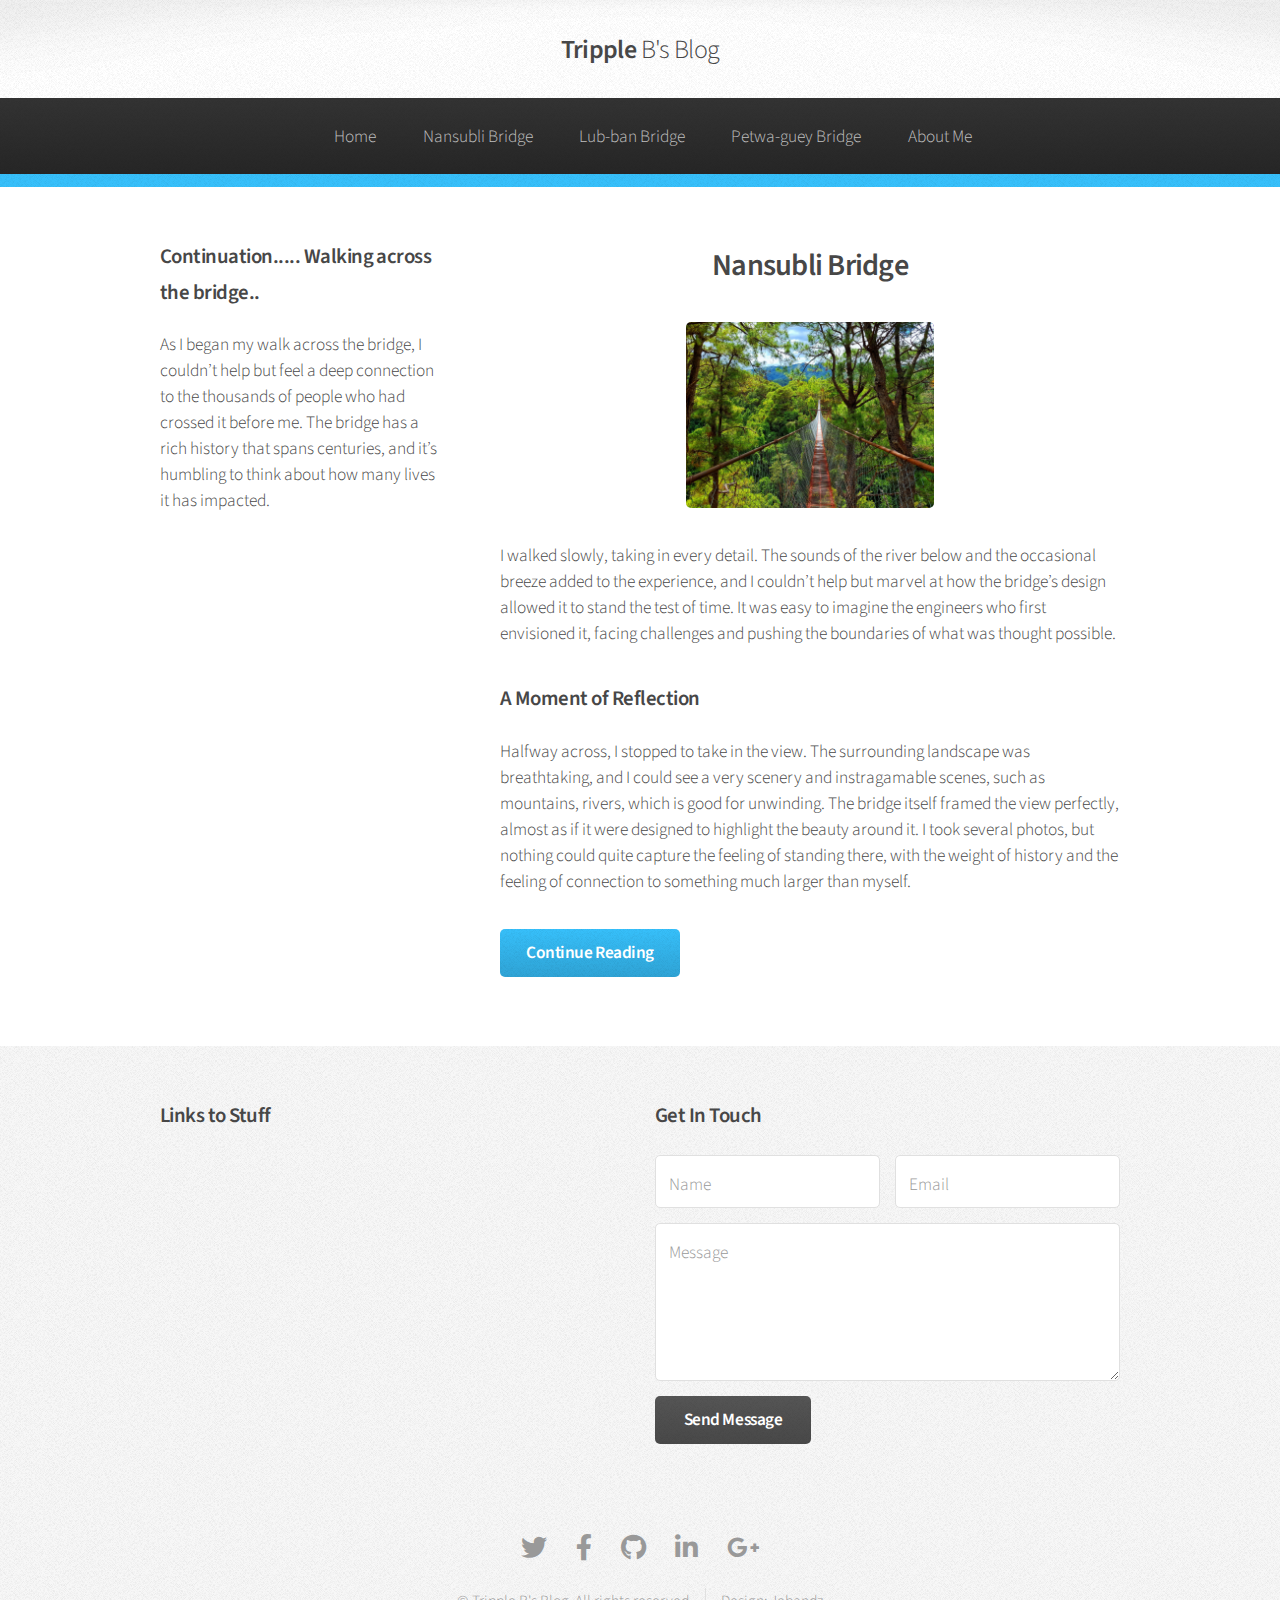
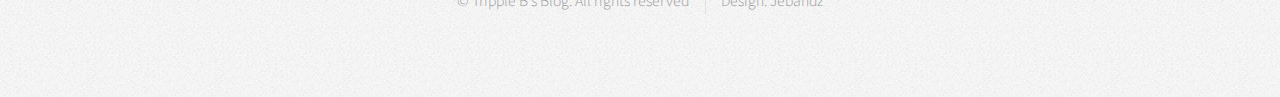
==== commit 910e67be: "Update left-sidebar.html" ====
--- a/left-sidebar.html
+++ b/left-sidebar.html
@@ -141,7 +141,7 @@
 					<!-- Copyright -->
 						<div class="copyright">
 							<ul class="menu">
-								<li>&copy; Untitled. All rights reserved</li><li>Design: <a href="http://html5up.net">HTML5 UP</a></li>
+								<li>&copy; Tripple B's Blog. All rights reserved</li><li>Design: Jebandz</a></li>
 							</ul>
 						</div>
 
@@ -149,4 +149,4 @@
 
 		</div>
 	</body>
-</html>+</html>
